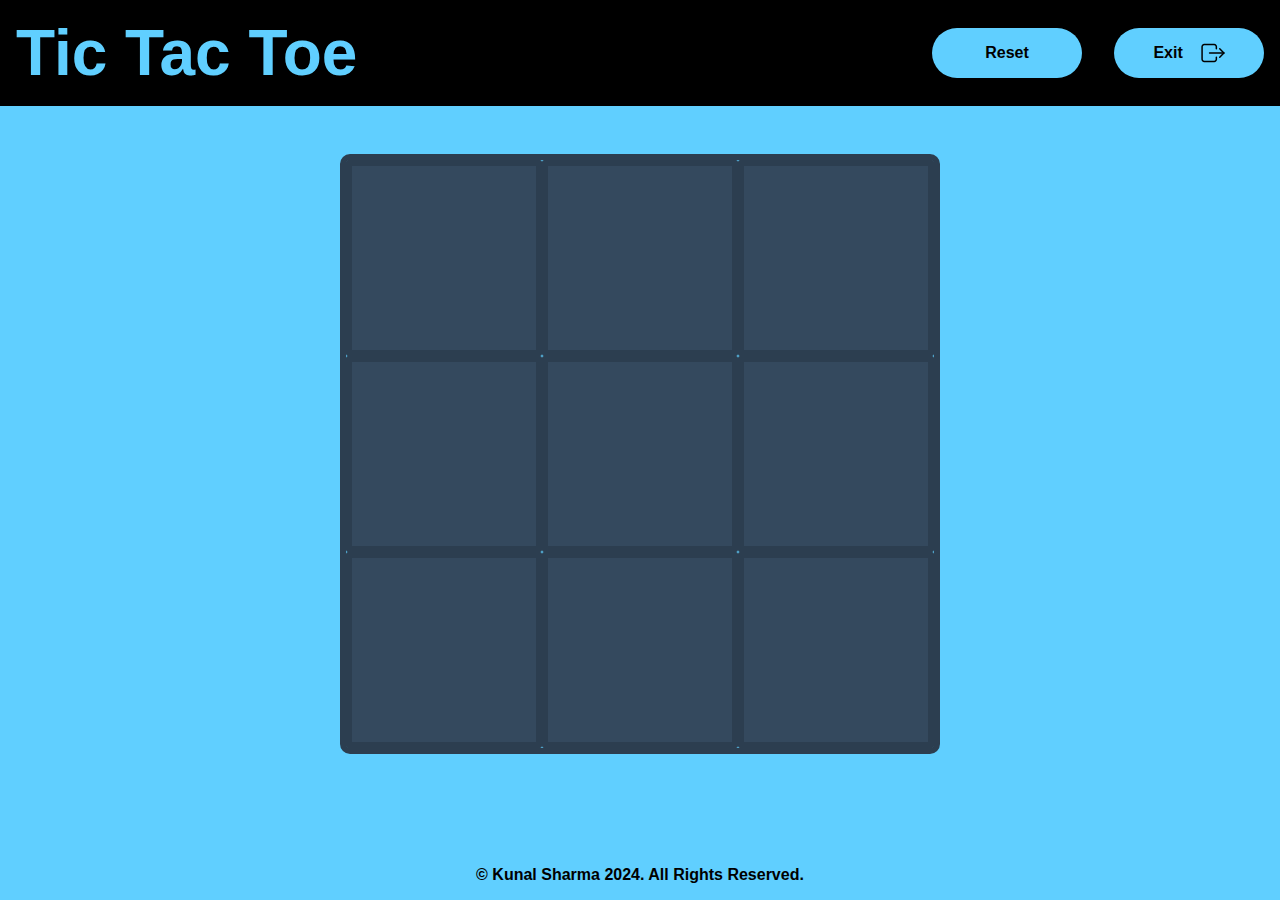
==== index.html @ 734ad99f "ok" ====
<!DOCTYPE html>
<html lang="en">

<head>
    <meta charset="UTF-8">
    <meta name="viewport" content="width=device-width, initial-scale=1.0">
    <title>Tic Tac Toe</title>
    <link rel="stylesheet" href="style.css">
</head>

<body>
    <header>
        <h1>
            Tic Tac Toe
        </h1>
        <div class="controls">
            <button class="control-button" id="reset" onclick="location.reload()">
                Reset
            </button>
            <a href="exit.html">
                <button class="control-button">
                    Exit &nbsp; &nbsp; <img src="assets/exit.svg" alt="exit">
                </button>
            </a>
        </div>
    </header>

    <div class="winner hide">
        <h1>Congratulations!!</h1>
        <h1 id="msg">Winner</h1>
        <button id="newgame" onclick="location.reload()">
            New Game
        </button>
    </div>

    <div class="container">
        <button class="boxes"></button>
        <button class="boxes"></button>
        <button class="boxes"></button>
        <button class="boxes"></button>
        <button class="boxes"></button>
        <button class="boxes"></button>
        <button class="boxes"></button>
        <button class="boxes"></button>
        <button class="boxes"></button>
    </div>

    <div class="x">
        <div class="copy">
            <h1>&copy; Kunal Sharma 2024. All Rights Reserved.</h1>
        </div>
    </div>

    <script src="script.js"></script>
</body>

</html>
---- style.css ----
* {
    padding: 0;
    margin: 0;
    box-sizing: border-box;
    font-family: 'Lucida Sans', 'Lucida Sans Regular', 'Lucida Grande', 'Lucida Sans Unicode', Geneva, Verdana, sans-serif;
    border: none;
    user-select: none;
}

:root{
    --bgcolor: #60cfff;
    --boxcolor: #34495e;
    --boxborder: #2c3e50;
    --textcolor: #ffffff;
    --headercolor: #000000;
}

a{
    text-decoration: none;
}

body {
    background-color: var(--bgcolor);
}

header {
    background-color: var(--headercolor);
    color: var(--bgcolor);
    display: flex;
    justify-content: space-between;
    align-items: center;
}

header h1 {
    padding: 1rem;
    font-size: 4rem;
}

.controls {
    display: flex;
    justify-content: center;
    align-items: center;
}

.controls .control-button {
    width: 150px;
    height: 50px;
    background-color: var(--bgcolor);
    border-radius: 4rem;
    font-size: 1rem;
    font-weight: 700;
    display: flex;
    justify-content: center;
    align-items: center;
    margin: 1rem;
    transition: 0.5s ease;
}

.control-button:hover {
    box-shadow: 4px 2px 0 var(--textcolor);
    transform: translateY(-.2rem);
}

.control-button:active {
    transform: translateY(.2rem);
    box-shadow: none;
}

.container {
    width: 600px;
    height: 600px;
    margin: 0 auto;
    margin-top: 3rem;
    border: 6px solid #2c3e50;
    border-radius: 10px;
    display: grid;
    grid-template: repeat(3, 1fr) / repeat(3, 1fr);
}

.boxes {
    border: 6px solid #2c3e50;
    border-radius: 2px;
    font-family: Helvetica;
    font-weight: bold;
    font-size: 4em;
    display: flex;
    justify-content: center;
    align-items: center;
    background-color: var(--boxcolor);
    color: var(--textcolor);
}

.x{
    display: flex;
    justify-content: center;
    align-items: center;
}

.copy{
    position: absolute;
    bottom: 0;
    margin-top: 2rem;
}

.copy h1{
    text-align: center;
    font-size: 1rem;
    padding: 1rem;
}

.winner{
    display: flex;
    flex-direction: column;
    justify-content: center;
    align-items: center;
    font-size: 3rem;
    margin-top: 3rem;
}

.winner h1{
    padding-bottom: 1rem;
}

#newgame {
    width: 150px;
    height: 50px;
    background-color: var(--headercolor);
    border-radius: 4rem;
    font-size: 1rem;
    font-weight: 700;
    display: flex;
    justify-content: center;
    align-items: center;
    margin: 1rem;
    transition: 0.5s ease;
    color: var(--textcolor);
}

#newgame:hover{
    transform: translateY(-.2rem);
}

#newgame:active{
    transform: translateY(.2rem);
}

.hide{
    display: none;
}
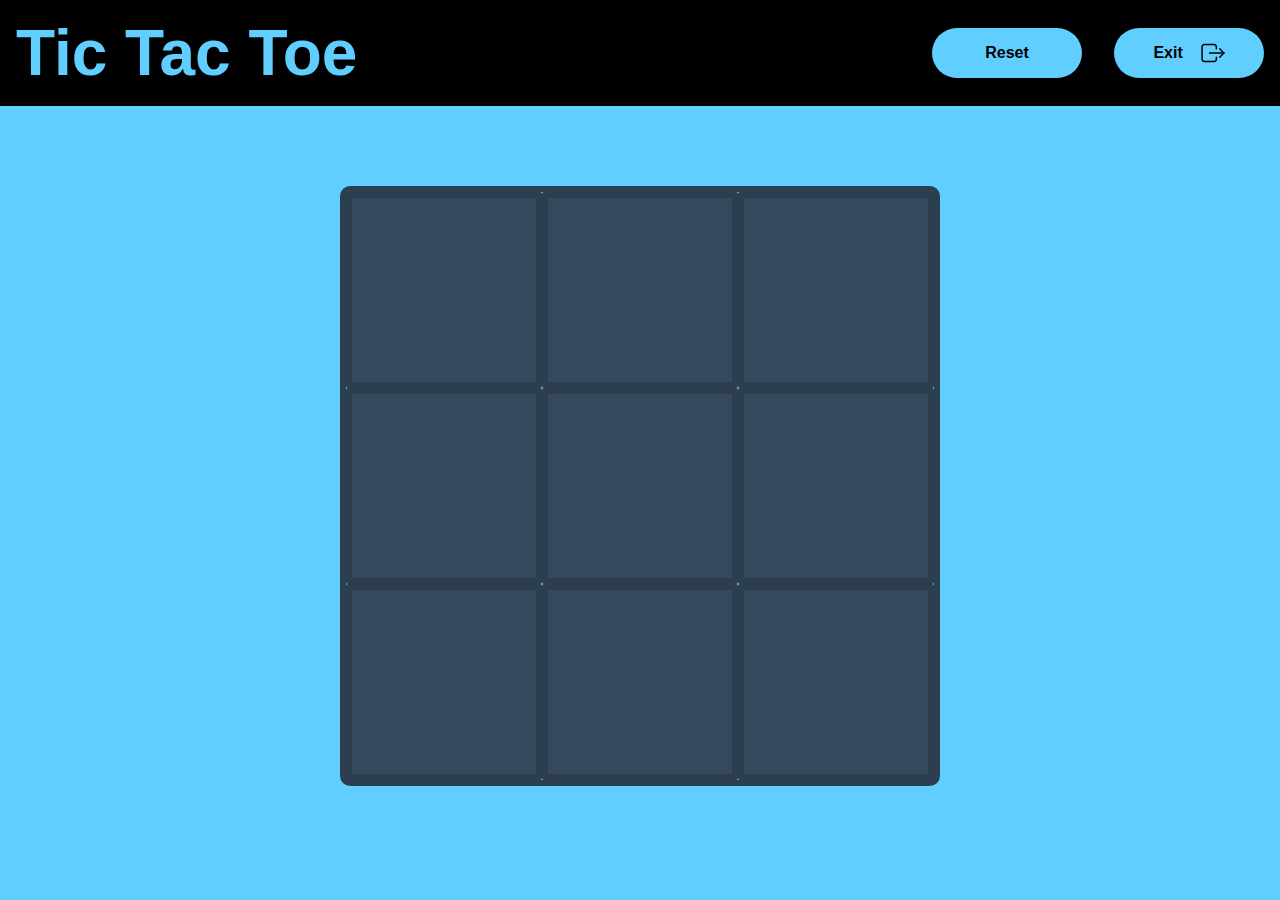
==== commit baa86da2: "ok" ====
--- a/index.html
+++ b/index.html
@@ -24,33 +24,27 @@
             </a>
         </div>
     </header>
-
-    <div class="winner hide">
-        <h1>Congratulations!!</h1>
-        <h1 id="msg">Winner</h1>
-        <button id="newgame" onclick="location.reload()">
-            New Game
-        </button>
-    </div>
-
-    <div class="container">
-        <button class="boxes"></button>
-        <button class="boxes"></button>
-        <button class="boxes"></button>
-        <button class="boxes"></button>
-        <button class="boxes"></button>
-        <button class="boxes"></button>
-        <button class="boxes"></button>
-        <button class="boxes"></button>
-        <button class="boxes"></button>
-    </div>
-
-    <div class="x">
-        <div class="copy">
-            <h1>&copy; Kunal Sharma 2024. All Rights Reserved.</h1>
+    <section class="page">
+        <div class="winner hide">
+            <h1>Congratulations!!</h1>
+            <h1 id="msg">Winner</h1>
+            <button id="newgame" onclick="location.reload()">
+                New Game
+            </button>
         </div>
-    </div>
-
+    
+        <div class="container">
+            <button class="boxes"></button>
+            <button class="boxes"></button>
+            <button class="boxes"></button>
+            <button class="boxes"></button>
+            <button class="boxes"></button>
+            <button class="boxes"></button>
+            <button class="boxes"></button>
+            <button class="boxes"></button>
+            <button class="boxes"></button>
+        </div>
+    </section>
     <script src="script.js"></script>
 </body>
 
--- a/style.css
+++ b/style.css
@@ -36,6 +36,12 @@
     font-size: 4rem;
 }
 
+.page{
+    display: flex;
+    justify-content: center;
+    align-items: center;
+}
+
 .controls {
     display: flex;
     justify-content: center;
@@ -70,7 +76,7 @@
     width: 600px;
     height: 600px;
     margin: 0 auto;
-    margin-top: 3rem;
+    margin-top: 5rem;
     border: 6px solid #2c3e50;
     border-radius: 10px;
     display: grid;
@@ -88,24 +94,6 @@
     align-items: center;
     background-color: var(--boxcolor);
     color: var(--textcolor);
-}
-
-.x{
-    display: flex;
-    justify-content: center;
-    align-items: center;
-}
-
-.copy{
-    position: absolute;
-    bottom: 0;
-    margin-top: 2rem;
-}
-
-.copy h1{
-    text-align: center;
-    font-size: 1rem;
-    padding: 1rem;
 }
 
 .winner{
@@ -146,4 +134,36 @@
 
 .hide{
     display: none;
+}
+
+@media only screen and (max-width: 800px) {
+    .page{
+        scale: 0.7;
+    }
+}
+
+@media only screen and (max-width: 550px){
+    .controls{
+        scale: 0.7;
+        margin: 0;
+    }
+    header h1{
+        scale: 0.7;
+        padding: 0;
+    }
+    .page{
+        scale: 0.7;
+    }
+}
+
+@media only screen and (max-width: 545px){
+    header h1{
+        font-size: 2.5rem;
+    }
+    .controls{
+        scale: 0.7;
+    }
+    .page{
+        scale: 0.5;
+    }
 }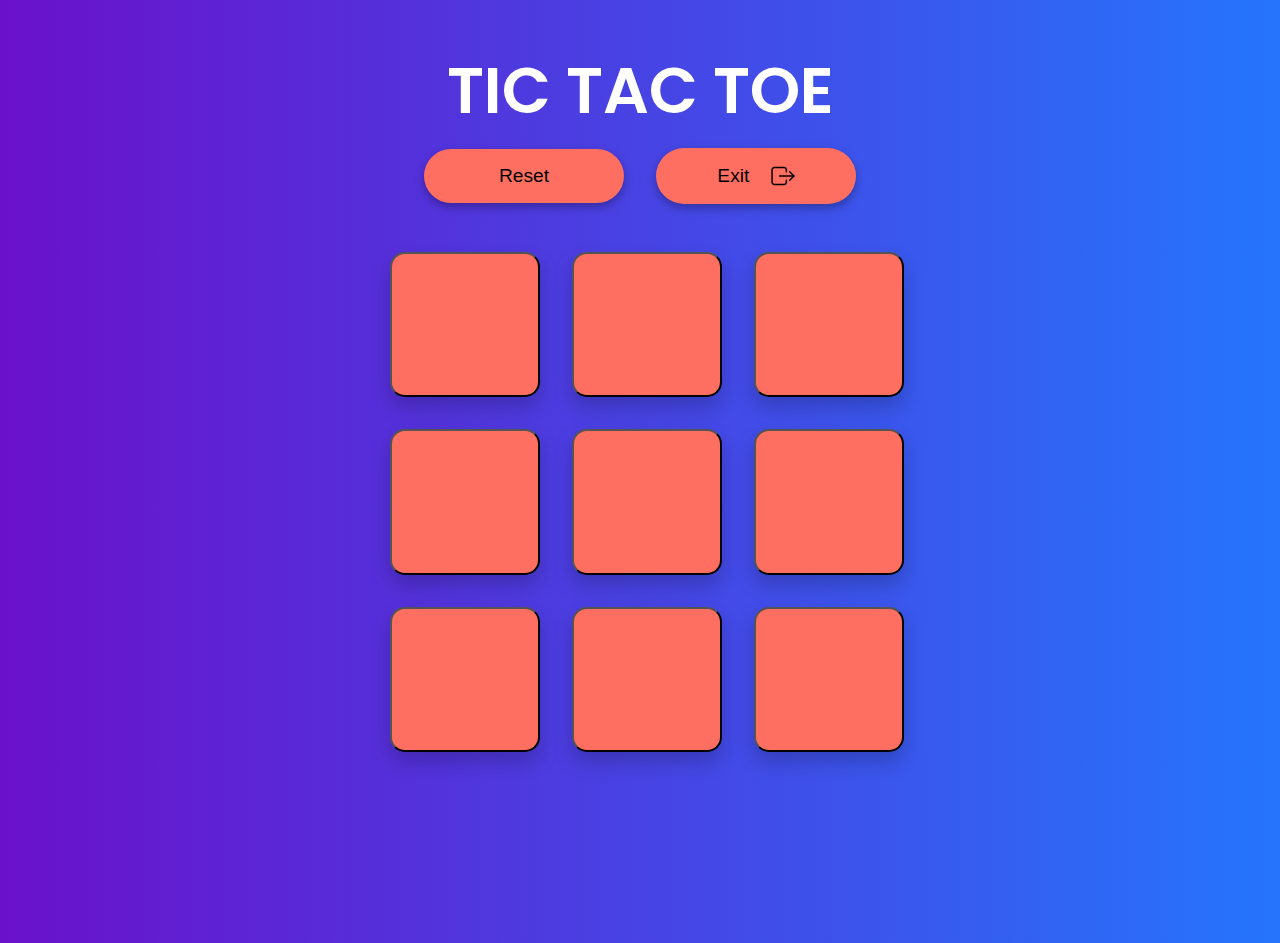
==== commit 849f1c1a: "ok" ====
--- a/index.html
+++ b/index.html
@@ -5,7 +5,7 @@
     <meta charset="UTF-8">
     <meta name="viewport" content="width=device-width, initial-scale=1.0">
     <title>Tic Tac Toe</title>
-    <link rel="stylesheet" href="style.css">
+    <link rel="stylesheet" href="stylenew.css">
 </head>
 
 <body>
@@ -26,7 +26,7 @@
     </header>
     <section class="page">
         <div class="winner hide">
-            <h1>Congratulations!!</h1>
+            <h1 id="congo">Congratulations!!</h1>
             <h1 id="msg">Winner</h1>
             <button id="newgame" onclick="location.reload()">
                 New Game
--- a/stylenew.css
+++ b/stylenew.css
@@ -0,0 +1,132 @@
+/* Cool and Modern CSS Style */
+@import url('https://fonts.googleapis.com/css2?family=Poppins:wght@300;400;600&display=swap');
+
+/* Body Styles */
+body {
+    font-family: 'Poppins', sans-serif;
+    background: linear-gradient(to right, #6a11cb, #2575fc);
+    border: none;
+    margin: 0;
+    padding: 0;
+    color: #f4f4f9;
+    height: 100vh;
+    text-align: center;
+}
+
+:root {
+    --width: 500px;
+    --boxwidth: 500/3px;
+}
+
+a {
+    text-decoration: none;
+}
+
+/* Cool Heading */
+h1 {
+    font-size: 4rem;
+    font-weight: 600;
+    text-transform: uppercase;
+    margin-bottom: 10px;
+    color: #ffffff;
+}
+
+.controls {
+    display: flex;
+    justify-content: center;
+    align-items: center;
+}
+
+.control-button,
+#newgame {
+    background-color: #ff6f61;
+    color: black;
+    width: 200px;
+    margin-right: 1rem;
+    margin-left: 1rem;
+    display: flex;
+    justify-content: center;
+    align-items: center;
+    border: none;
+    padding: 1rem;
+    font-size: 1.2rem;
+    cursor: pointer;
+    border-radius: 50px;
+    box-shadow: 0 4px 10px rgba(0, 0, 0, 0.3);
+    transition: background-color 0.3s ease, transform 0.3s ease;
+}
+
+.control-button:hover {
+    background-color: #ff8a74;
+    transform: scale(1.05);
+}
+
+.page {
+    display: flex;
+    justify-content: center;
+    align-items: center;
+}
+
+.container {
+    width: var(--width);
+    height: var(--width);
+    margin: 0 auto;
+    margin-top: 3rem;
+    display: grid;
+    grid-template: repeat(3, 1fr) / repeat(3, 1fr);
+    gap: 2rem;
+}
+
+.boxes {
+    background-color: #ff6f61;
+    padding: 20px;
+    border-radius: 15px;
+    box-shadow: 0 10px 20px rgba(0, 0, 0, 0.2);
+    backdrop-filter: blur(10px);
+    width: 150px;
+    height: var(--width)/3;
+    margin: 0 auto;
+    font-size: 4rem;
+    color: #f4f4f9;
+}
+
+.boxes:hover {
+    background-color: #ff8a74;
+    transform: scale(1.05);
+}
+
+.winner {
+    display: flex;
+    flex-direction: column;
+    justify-content: center;
+    align-items: center;
+}
+
+/* Responsive Design */
+@media (max-width: 768px) {
+    h1 {
+        font-size: 3rem;
+    }
+
+    .card {
+        width: 90%;
+    }
+
+    button {
+        padding: 12px 25px;
+    }
+
+    .container {
+        scale: 0.7;
+    }
+}
+
+@media (max-width: 490px) {
+    .control-button {
+        width: 150px;
+    }
+}
+
+.hide {
+    display: none;
+}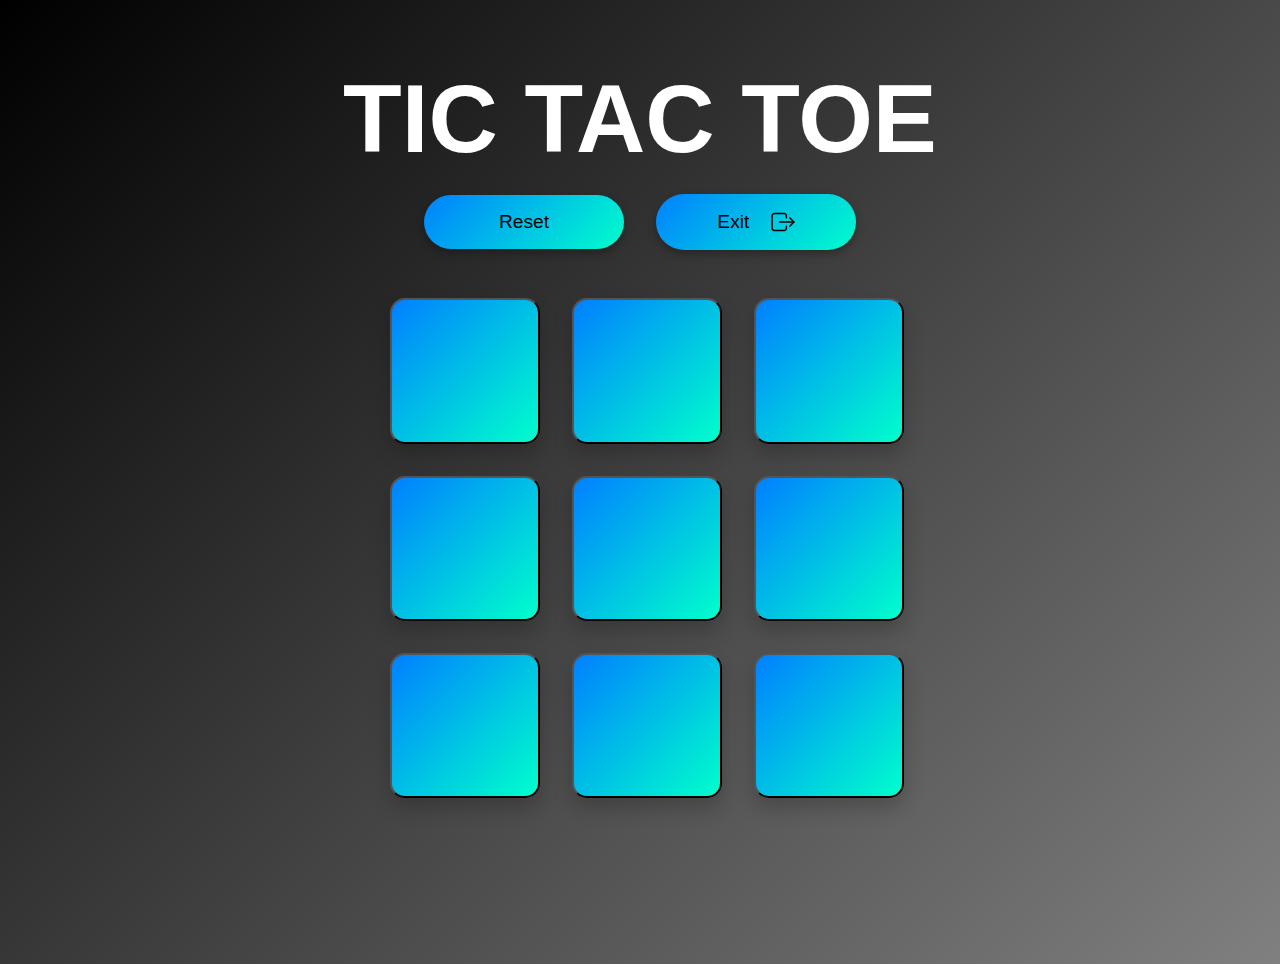
==== commit e3d94c33: "ok" ====
--- a/index.html
+++ b/index.html
@@ -32,7 +32,7 @@
                 New Game
             </button>
         </div>
-    
+
         <div class="container">
             <button class="boxes"></button>
             <button class="boxes"></button>
--- a/stylenew.css
+++ b/stylenew.css
@@ -4,7 +4,7 @@
 /* Body Styles */
 body {
     font-family: 'Poppins', sans-serif;
-    background: linear-gradient(to right, #6a11cb, #2575fc);
+    background: linear-gradient(135deg, black, grey);;
     border: none;
     margin: 0;
     padding: 0;
@@ -24,10 +24,11 @@
 
 /* Cool Heading */
 h1 {
-    font-size: 4rem;
+    font-size: 6rem;
+    font-family: -apple-system , sans-serif;
     font-weight: 600;
     text-transform: uppercase;
-    margin-bottom: 10px;
+    margin-bottom: 20px;
     color: #ffffff;
 }
 
@@ -39,7 +40,7 @@
 
 .control-button,
 #newgame {
-    background-color: #ff6f61;
+    background: linear-gradient(135deg, rgb(0, 128, 255), rgb(0, 255, 204));
     color: black;
     width: 200px;
     margin-right: 1rem;
@@ -53,12 +54,15 @@
     cursor: pointer;
     border-radius: 50px;
     box-shadow: 0 4px 10px rgba(0, 0, 0, 0.3);
-    transition: background-color 0.3s ease, transform 0.3s ease;
+    transition: transform 0.3s ease;
 }
 
 .control-button:hover {
-    background-color: #ff8a74;
-    transform: scale(1.05);
+    transform: translateY(-2px);
+}
+
+.control-button:active{
+    transform: translateY(2px);
 }
 
 .page {
@@ -78,7 +82,7 @@
 }
 
 .boxes {
-    background-color: #ff6f61;
+    background: linear-gradient(135deg, rgb(0, 128, 255), rgb(0, 255, 204));
     padding: 20px;
     border-radius: 15px;
     box-shadow: 0 10px 20px rgba(0, 0, 0, 0.2);
@@ -87,11 +91,10 @@
     height: var(--width)/3;
     margin: 0 auto;
     font-size: 4rem;
-    color: #f4f4f9;
+    color: black;
 }
 
 .boxes:hover {
-    background-color: #ff8a74;
     transform: scale(1.05);
 }
 
@@ -119,12 +122,19 @@
     .container {
         scale: 0.7;
     }
+
+    .winner{
+        scale: 0.7;
+    }
 }
 
 @media (max-width: 490px) {
     .control-button {
         width: 150px;
     }
+    .winner{
+        scale: 0.6;
+    }
 }
 
 .hide {
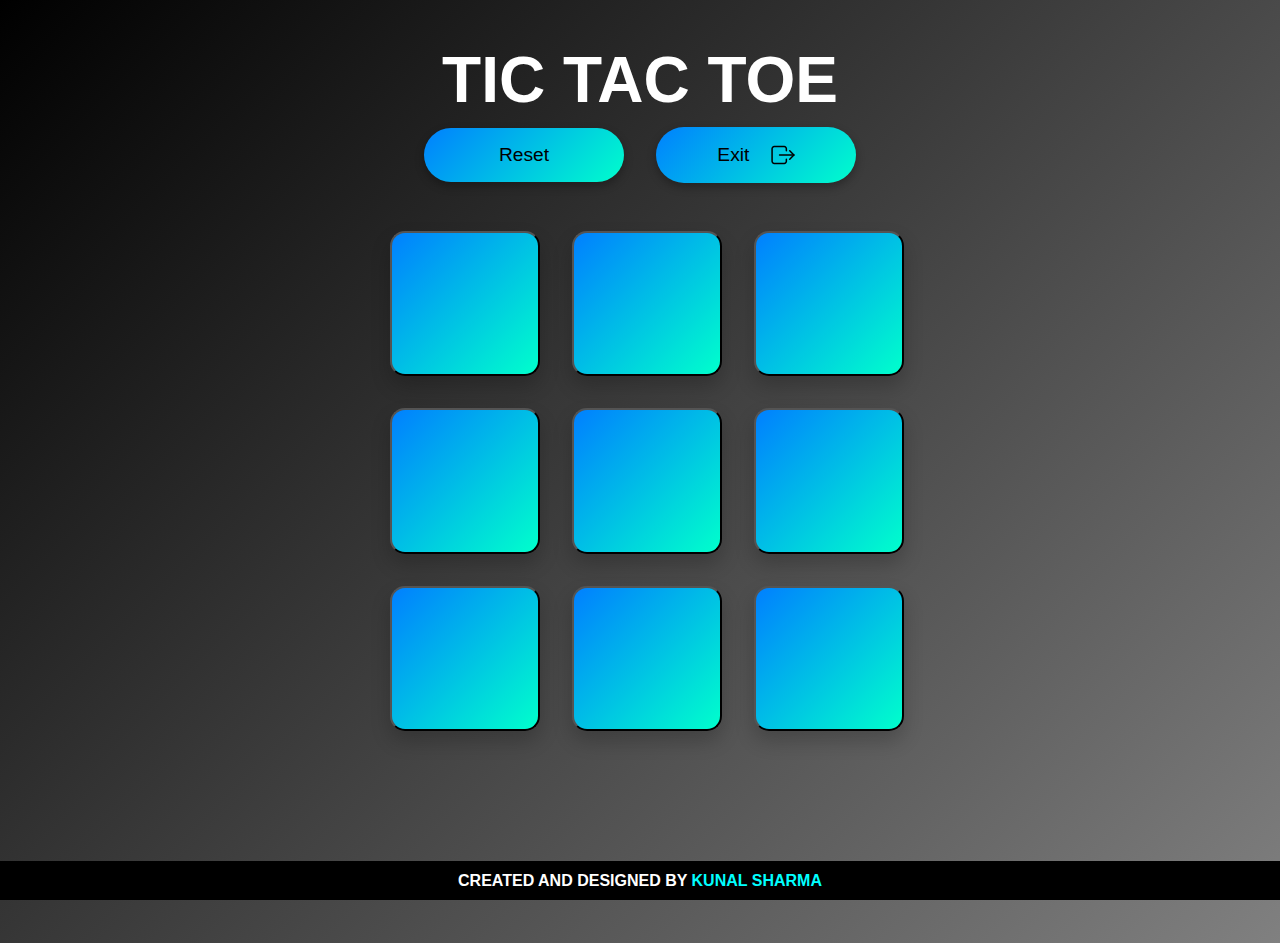
==== commit 28dcf2c8: "ok" ====
--- a/index.html
+++ b/index.html
@@ -45,6 +45,9 @@
             <button class="boxes"></button>
         </div>
     </section>
+    <footer class="foot">
+        <h1 class="foot_text">Created and Designed by <a href="https://www.linkedin.com/in/ks-iitjmu/" class="foot_link">Kunal Sharma</a></h1>
+    </footer>
     <script src="script.js"></script>
 </body>
 
--- a/stylenew.css
+++ b/stylenew.css
@@ -11,6 +11,11 @@
     color: #f4f4f9;
     height: 100vh;
     text-align: center;
+    overflow: hidden;
+}
+
+html::-webkit-scrollbar{
+    display: none;
 }
 
 :root {
@@ -24,11 +29,11 @@
 
 /* Cool Heading */
 h1 {
-    font-size: 6rem;
+    font-size: 4rem;
     font-family: -apple-system , sans-serif;
     font-weight: 600;
     text-transform: uppercase;
-    margin-bottom: 20px;
+    margin-bottom: 10px;
     color: #ffffff;
 }
 
@@ -139,4 +144,24 @@
 
 .hide {
     display: none;
+}
+
+.foot {
+    background-color: black;
+    position: fixed;
+    bottom: 0;
+    width: 100%;
+}
+
+.foot_text {
+    font-size: 1rem;
+    right: 0;
+}
+
+.foot_link {
+    color: aqua;
+}
+
+.foot_link:hover {
+    text-decoration: underline;
 }